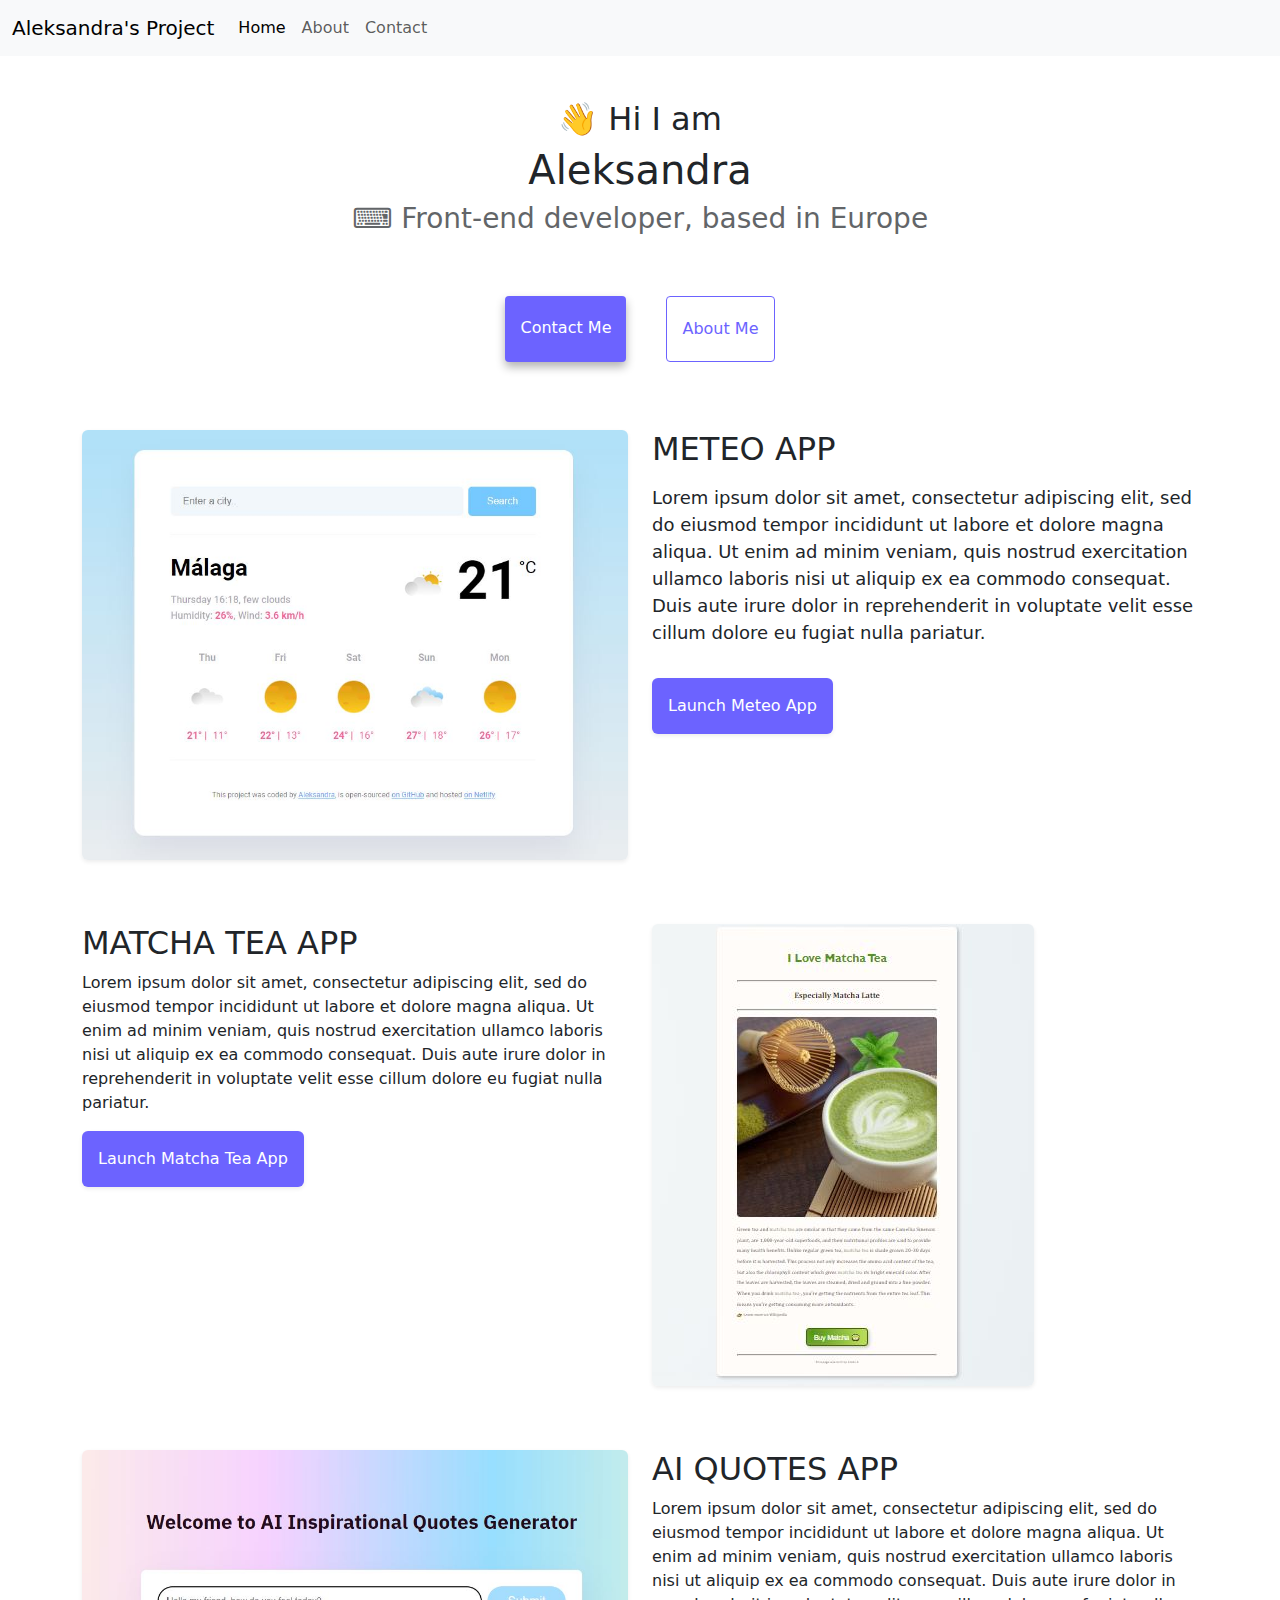
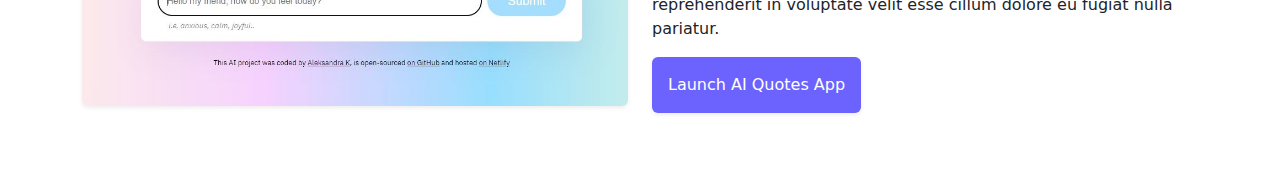
==== index.html @ 2f3303c7 "Created the initial style structure" ====
<!DOCTYPE html>
<html lang="en">
  <head>
    <meta charset="UTF-8" />
    <meta http-equiv="X-UA-Compatible" content="IE=edge" />
    <meta name="viewport" content="width=device-width, initial-scale=1.0" />
    <title>Aleksandra</title>
    <link rel="stylesheet" href="src/styles.css" />
    <link
      href="https://cdn.jsdelivr.net/npm/bootstrap@5.3.3/dist/css/bootstrap.min.css"
      rel="stylesheet"
      integrity="sha384-QWTKZyjpPEjISv5WaRU9OFeRpok6YctnYmDr5pNlyT2bRjXh0JMhjY6hW+ALEwIH"
      crossorigin="anonymous"
    />
    <script
      src="https://cdn.jsdelivr.net/npm/bootstrap@5.3.3/dist/js/bootstrap.bundle.min.js"
      integrity="sha384-YvpcrYf0tY3lHB60NNkmXc5s9fDVZLESaAA55NDzOxhy9GkcIdslK1eN7N6jIeHz"
      crossorigin="anonymous"
    ></script>
  </head>
  <body>
    <nav class="navbar navbar-expand-lg fixed-top bg-body-tertiary">
      <div class="container-fluid">
        <a class="navbar-brand" href="#">Aleksandra's Project</a>
        <button
          class="navbar-toggler"
          type="button"
          data-bs-toggle="collapse"
          data-bs-target="#navbarNav"
          aria-controls="navbarNav"
          aria-expanded="false"
          aria-label="Toggle navigation"
        >
          <span class="navbar-toggler-icon"></span>
        </button>
        <div class="collapse navbar-collapse" id="navbarNav">
          <ul class="navbar-nav">
            <li class="nav-item">
              <a class="nav-link active" aria-current="page" href="index.html"
                >Home</a
              >
            </li>
            <li class="nav-item">
              <a class="nav-link" href="about.html">About</a>
            </li>
            <li class="nav-item">
              <a class="nav-link" href="about.html">Contact</a>
            </li>
          </ul>
        </div>
      </div>
    </nav>

    <h2>👋 Hi I am</h2>
    <h1>Aleksandra</h1>
    <h3>⌨ Front-end developer, based in Europe</h3>
   
      <div class="navigation-links mb-5">
        <a href="about.html#contact" class="contact-link">Contact me</a>
        <a href="about.html" class="about-link">About me</a>
      </div>
 <div class="container">
      <div class="row mt-5">
        <div class="col-sm-6 mb-3">
          <img src="images/meteo-app.png" class="img-fluid rounded shadow-sm" />
        </div>

        <div class="col-sm-6">
          <h2 class="text-start mb-3">METEO APP</h2>
          <div>
            <p>
              Lorem ipsum dolor sit amet, consectetur adipiscing elit, sed do
              eiusmod tempor incididunt ut labore et dolore magna aliqua. Ut
              enim ad minim veniam, quis nostrud exercitation ullamco laboris
              nisi ut aliquip ex ea commodo consequat. Duis aute irure dolor in
              reprehenderit in voluptate velit esse cillum dolore eu fugiat
              nulla pariatur.
            </p>
          </div>
          <button type="button" class="btn btn-primary mt-3 p-3 shadow-sm">
            Launch Meteo App
          </button>
        </div>
      </div>
    </div>
    <div class="container">
      <div class="row mt-5">
        <div class="col-6 mb-3">
          <h2 class="text-start">MATCHA TEA APP</h2>
          <div>
            Lorem ipsum dolor sit amet, consectetur adipiscing elit, sed do
            eiusmod tempor incididunt ut labore et dolore magna aliqua. Ut enim
            ad minim veniam, quis nostrud exercitation ullamco laboris nisi ut
            aliquip ex ea commodo consequat. Duis aute irure dolor in
            reprehenderit in voluptate velit esse cillum dolore eu fugiat nulla
            pariatur.
          </div>
          <button type="button" class="btn btn-primary mt-3 p-3 shadow-sm">
            Launch Matcha Tea App
          </button>
        </div>
        <div class="col-6 mb-3">
          <img src="images/matchatea.png" class="img-fluid rounded shadow-sm" />
        </div>
      </div>
    </div>
<div class="container mb-5">
      <div class="row mt-5">
        <div class="col-6 mb-3">
          <img src="images/ai-quotes.png" class="img-fluid rounded shadow-sm" />
        </div>

        <div class="col-6">
          <h2 class="text-start">AI QUOTES APP</h2>
          <div>
            Lorem ipsum dolor sit amet, consectetur adipiscing elit, sed do
            eiusmod tempor incididunt ut labore et dolore magna aliqua. Ut enim
            ad minim veniam, quis nostrud exercitation ullamco laboris nisi ut
            aliquip ex ea commodo consequat. Duis aute irure dolor in
            reprehenderit in voluptate velit esse cillum dolore eu fugiat nulla
            pariatur.
          </div>
          <button type="button" class="btn btn-primary mt-3 p-3 shadow-sm">
            Launch AI Quotes App
          </button>
        </div>
    </div>
  </body>
</html>
---- src/styles.css ----
:root {
  --primary-color: #6c63ff;
  --secondary-color: #f5f2fe;
  --box-shadow: 0 5px 10px rgba(0, 0, 0, 0.3);
}
body {
  padding-top: 100px;
}
h1,
h2,
h3 {
  text-align: center;
}

h1 {
  font-size: 96px;
}

h2 {
  font-size: 48px;
}

h3 {
  font-size: 24px;
  opacity: 0.7;
}

p {
  font-size: 18px;
  line-height: 1.5;
}

.navigation-links {
  display: flex;
  margin-top: 40px;
  justify-content: center;
}

.navigation-links a {
  margin: 20px;
  border-radius: 4px;
  padding: 20px 15px;
  text-decoration: none;
  text-transform: capitalize;
}

.contact-link {
  background: var(--primary-color);
  box-shadow: var(--box-shadow);
  color: white;
}

.about-link {
  color: var(--primary-color);
  border: 1px solid var(--primary-color);
}

.homepage-link {
  color: var(--primary-color);
  text-align: center;
  display: block;
}

.about-paragraphs {
  margin: 30px 0;
}

.about-paragraphs p {
  margin: 10px;
}

.email-link {
  display: flex;
  justify-content: center;
  color: var(--primary-color);
  font-size: 28px;
  text-decoration: none;
}

.email-link:hover {
  text-decoration: underline;
}
.btn-primary {
  background-color: #6c63ff !important;
  border: none !important;
}
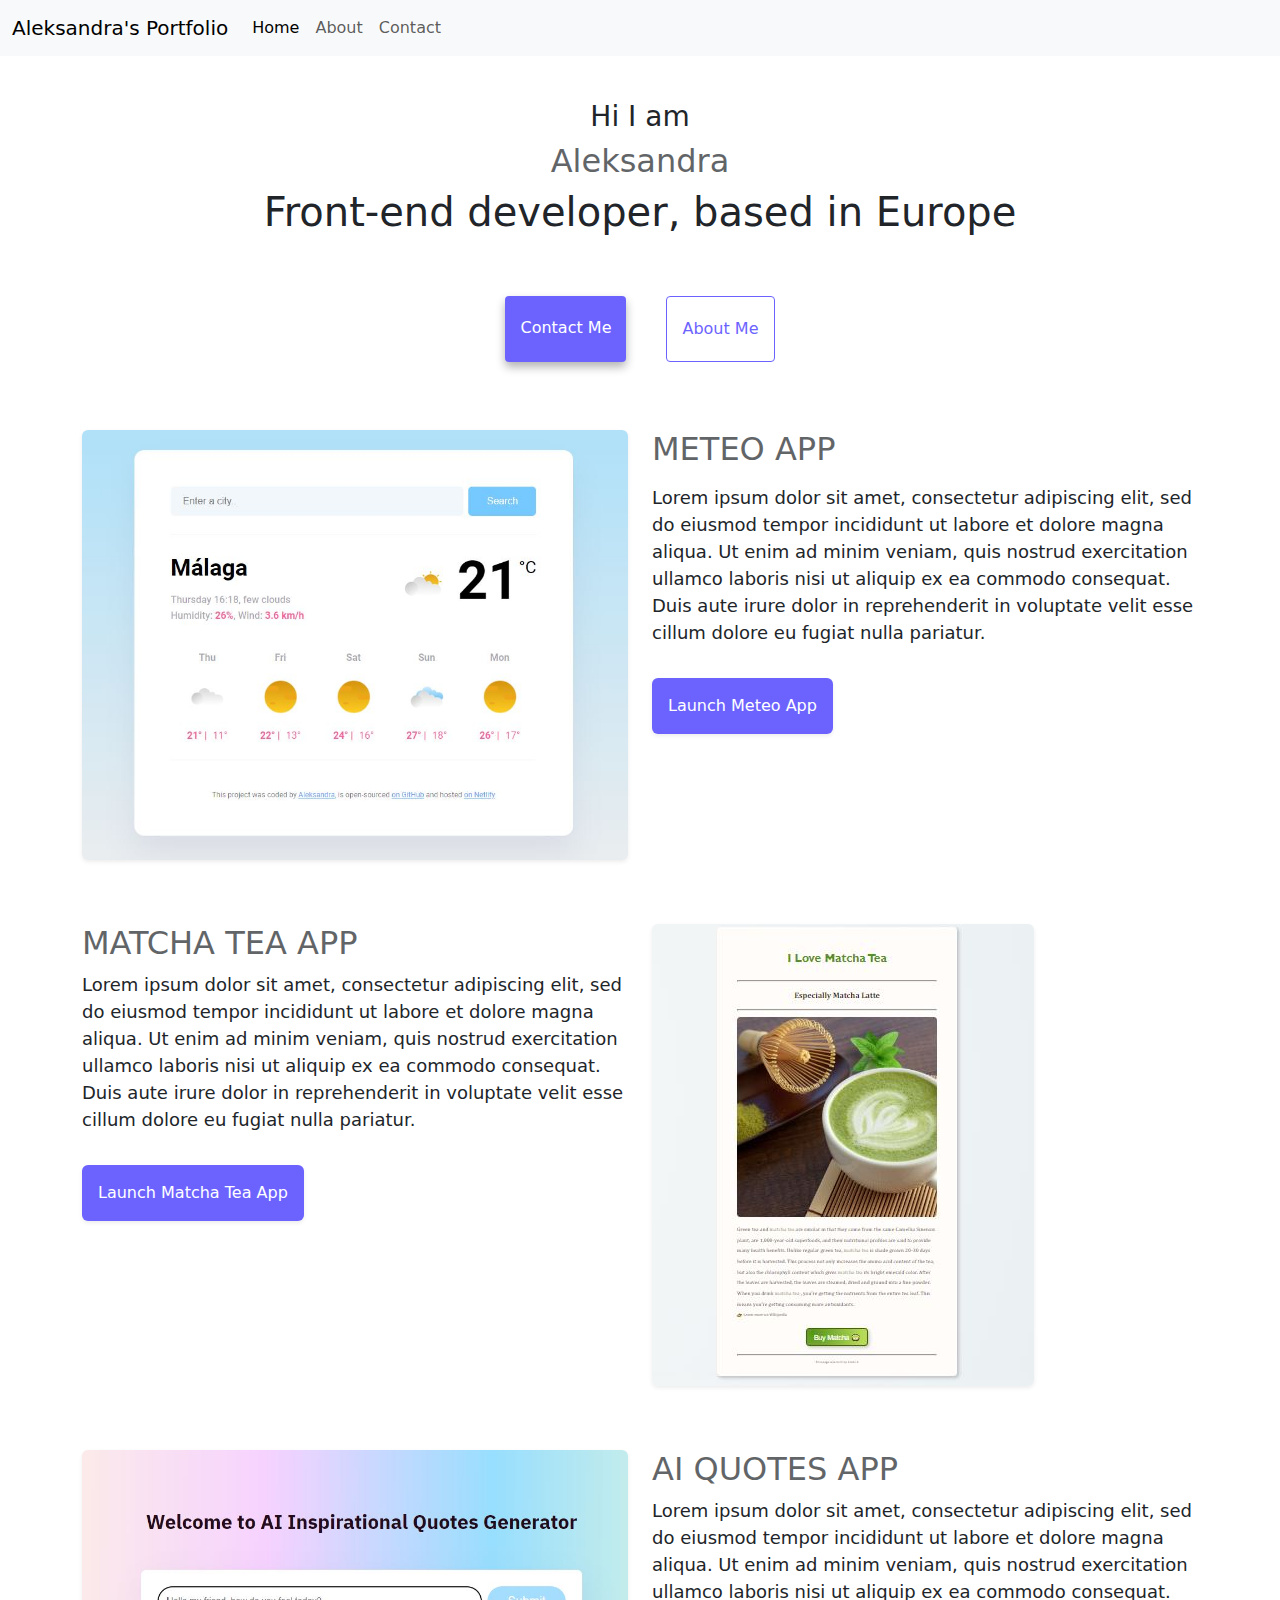
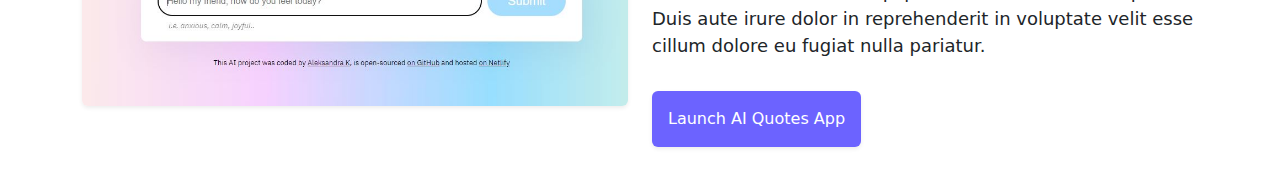
==== commit f7820aaf: "SEO optimization - added meta description" ====
--- a/index.html
+++ b/index.html
@@ -4,7 +4,9 @@
     <meta charset="UTF-8" />
     <meta http-equiv="X-UA-Compatible" content="IE=edge" />
     <meta name="viewport" content="width=device-width, initial-scale=1.0" />
-    <title>Aleksandra</title>
+    <meta name="description" content="Front-End Developer specializing in creating responsive, user-friendly web interfaces using HTML, CSS, and JavaScript. Explore my portfolio and skills here."
+    />
+    <title>Front-end Developer Portfolio - Aleksandra</title>
     <link rel="stylesheet" href="src/styles.css" />
     <link
       href="https://cdn.jsdelivr.net/npm/bootstrap@5.3.3/dist/css/bootstrap.min.css"
@@ -21,7 +23,7 @@
   <body>
     <nav class="navbar navbar-expand-lg fixed-top bg-body-tertiary">
       <div class="container-fluid">
-        <a class="navbar-brand" href="#">Aleksandra's Project</a>
+        <a class="navbar-brand" href="#">Aleksandra's Portfolio</a>
         <button
           class="navbar-toggler"
           type="button"
@@ -51,9 +53,9 @@
       </div>
     </nav>
 
-    <h2>👋 Hi I am</h2>
-    <h1>Aleksandra</h1>
-    <h3>⌨ Front-end developer, based in Europe</h3>
+    <h3>Hi I am</h3>
+    <h2>Aleksandra</h2>
+    <h1>Front-end developer, based in Europe</h1>
    
       <div class="navigation-links mb-5">
         <a href="about.html#contact" class="contact-link">Contact me</a>
@@ -62,7 +64,7 @@
  <div class="container">
       <div class="row mt-5">
         <div class="col-sm-6 mb-3">
-          <img src="images/meteo-app.png" class="img-fluid rounded shadow-sm" />
+          <img src="images/meteo-app.png" class="img-fluid rounded shadow-sm d-none d-sm-block" />
         </div>
 
         <div class="col-sm-6">
@@ -88,37 +90,41 @@
         <div class="col-6 mb-3">
           <h2 class="text-start">MATCHA TEA APP</h2>
           <div>
+            <p>
             Lorem ipsum dolor sit amet, consectetur adipiscing elit, sed do
             eiusmod tempor incididunt ut labore et dolore magna aliqua. Ut enim
             ad minim veniam, quis nostrud exercitation ullamco laboris nisi ut
             aliquip ex ea commodo consequat. Duis aute irure dolor in
             reprehenderit in voluptate velit esse cillum dolore eu fugiat nulla
             pariatur.
+          </p>
           </div>
           <button type="button" class="btn btn-primary mt-3 p-3 shadow-sm">
             Launch Matcha Tea App
           </button>
         </div>
         <div class="col-6 mb-3">
-          <img src="images/matchatea.png" class="img-fluid rounded shadow-sm" />
+          <img src="images/matchatea.png" class="img-fluid rounded shadow-sm d-none d-sm-block" />
         </div>
       </div>
     </div>
 <div class="container mb-5">
       <div class="row mt-5">
         <div class="col-6 mb-3">
-          <img src="images/ai-quotes.png" class="img-fluid rounded shadow-sm" />
+          <img src="images/ai-quotes.png" class="img-fluid rounded shadow-sm d-none d-sm-block" />
         </div>
 
         <div class="col-6">
           <h2 class="text-start">AI QUOTES APP</h2>
           <div>
+            <p >
             Lorem ipsum dolor sit amet, consectetur adipiscing elit, sed do
             eiusmod tempor incididunt ut labore et dolore magna aliqua. Ut enim
             ad minim veniam, quis nostrud exercitation ullamco laboris nisi ut
             aliquip ex ea commodo consequat. Duis aute irure dolor in
             reprehenderit in voluptate velit esse cillum dolore eu fugiat nulla
             pariatur.
+            </p>
           </div>
           <button type="button" class="btn btn-primary mt-3 p-3 shadow-sm">
             Launch AI Quotes App
--- a/src/styles.css
+++ b/src/styles.css
@@ -13,16 +13,14 @@
 }
 
 h1 {
-  font-size: 96px;
+  font-size: 38px;
 }
-
 h2 {
+  font-size: 111px;
+  opacity: 0.7;
+}
+h3 {
   font-size: 48px;
-}
-
-h3 {
-  font-size: 24px;
-  opacity: 0.7;
 }
 
 p {
@@ -84,3 +82,17 @@
   background-color: #6c63ff !important;
   border: none !important;
 }
+
+@media (max-width: 600px) {
+  h2 {
+    font-size: 40px;
+  }
+  p {
+    font-size: 14px;
+    text-align: center;
+  }
+  img {
+    display: block;
+    margin: 10px 0;
+  }
+}
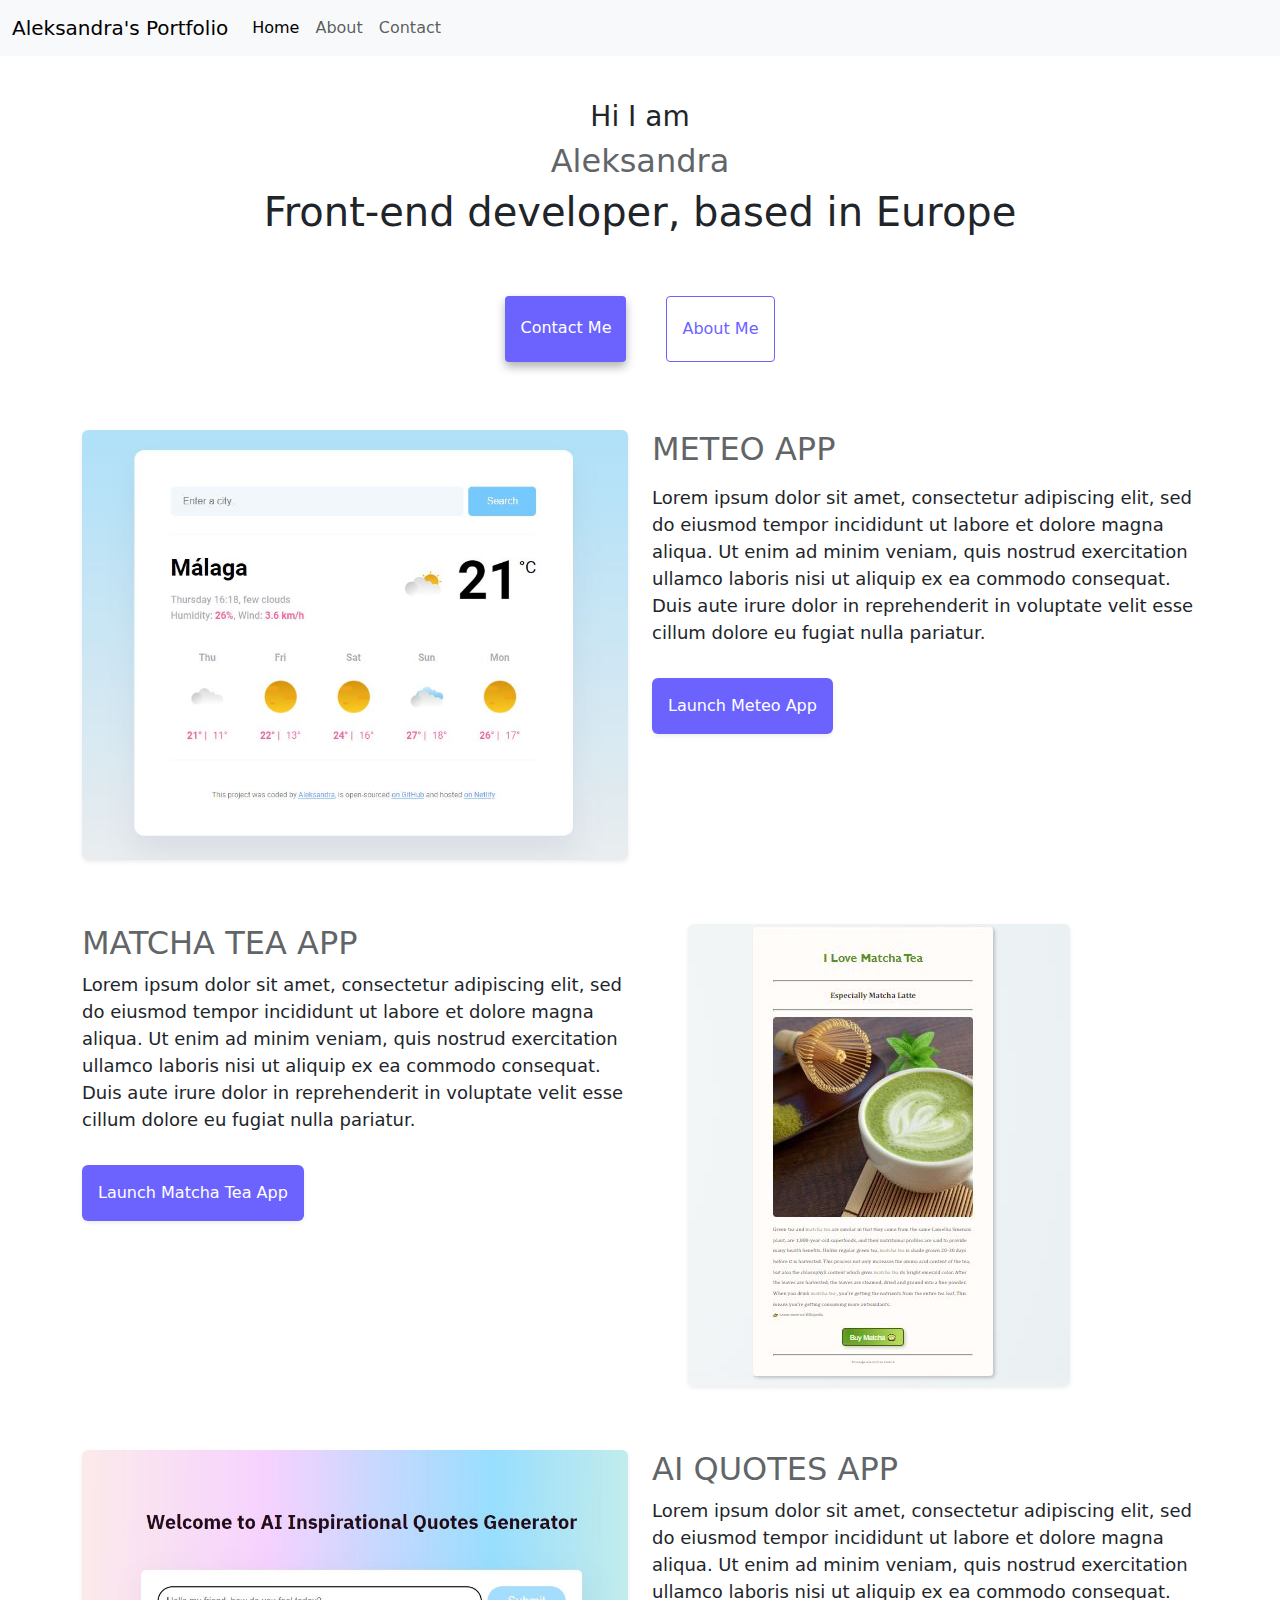
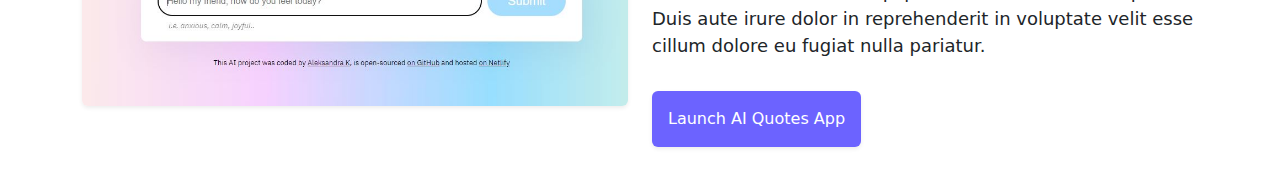
==== commit ea168b26: "Added link titles and alt text" ====
--- a/index.html
+++ b/index.html
@@ -64,7 +64,7 @@
  <div class="container">
       <div class="row mt-5">
         <div class="col-sm-6 mb-3">
-          <img src="images/meteo-app.png" class="img-fluid rounded shadow-sm d-none d-sm-block" />
+          <img src="images/meteo-app.png" title="Weather application" alt="meteo app" class="img-fluid rounded shadow-sm d-none d-sm-block" />
         </div>
 
         <div class="col-sm-6">
@@ -79,7 +79,7 @@
               nulla pariatur.
             </p>
           </div>
-          <button type="button" class="btn btn-primary mt-3 p-3 shadow-sm">
+          <button type="button" class="btn btn-primary mt-3 p-3 shadow-sm" title="Learn more">
             Launch Meteo App
           </button>
         </div>
@@ -99,19 +99,19 @@
             pariatur.
           </p>
           </div>
-          <button type="button" class="btn btn-primary mt-3 p-3 shadow-sm">
+          <button type="button" class="btn btn-primary mt-3 p-3 shadow-sm" title="Learn more">
             Launch Matcha Tea App
           </button>
         </div>
-        <div class="col-6 mb-3">
-          <img src="images/matchatea.png" class="img-fluid rounded shadow-sm d-none d-sm-block" />
+        <div class="col-6 mb-3 ps-5">
+          <img src="images/matchatea.png" class="img-fluid rounded shadow-sm d-none d-sm-block" alt="a cup of matcha latte" title="Matcha tea"/>
         </div>
       </div>
     </div>
 <div class="container mb-5">
       <div class="row mt-5">
         <div class="col-6 mb-3">
-          <img src="images/ai-quotes.png" class="img-fluid rounded shadow-sm d-none d-sm-block" />
+          <img src="images/ai-quotes.png" class="img-fluid rounded shadow-sm d-none d-sm-block" alt="ai generator of motivational messages"  title="AI quotes generator"/>
         </div>
 
         <div class="col-6">
@@ -126,7 +126,7 @@
             pariatur.
             </p>
           </div>
-          <button type="button" class="btn btn-primary mt-3 p-3 shadow-sm">
+          <button type="button" class="btn btn-primary mt-3 p-3 shadow-sm" title="Learn more">
             Launch AI Quotes App
           </button>
         </div>
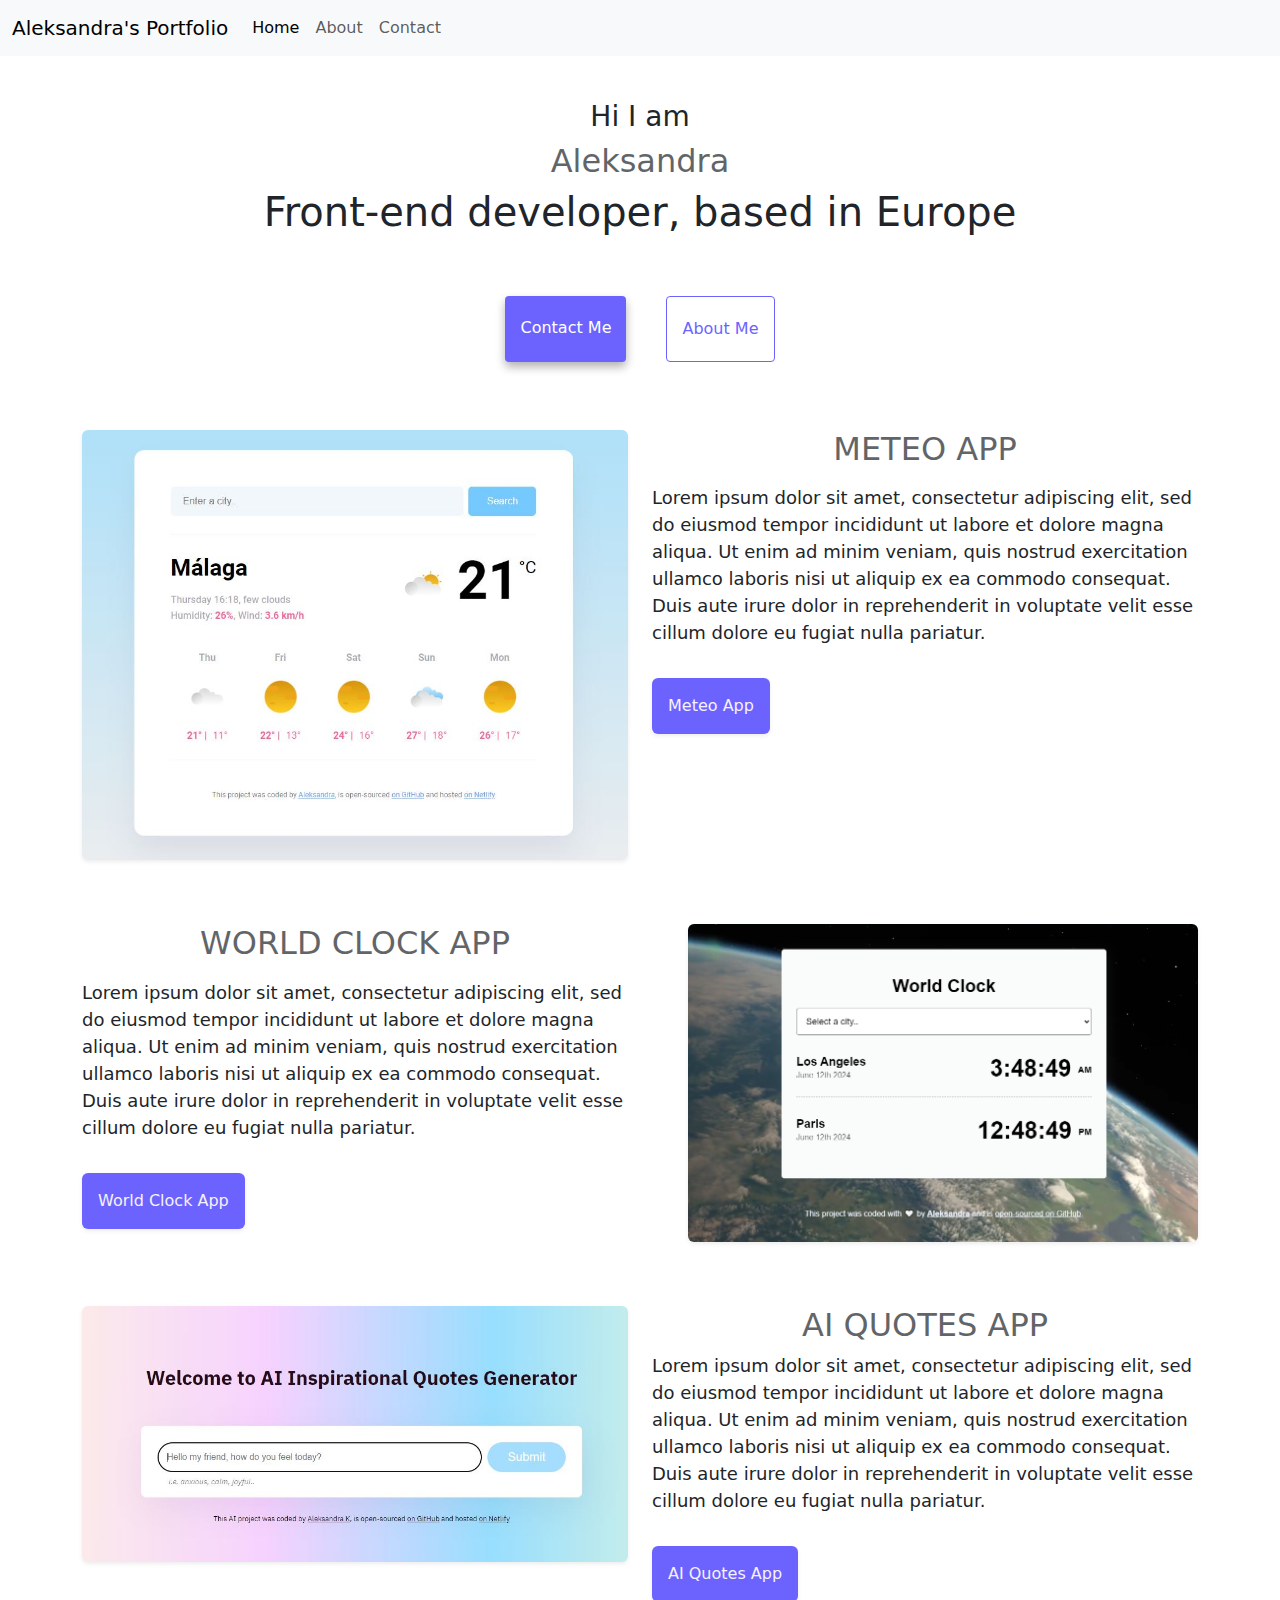
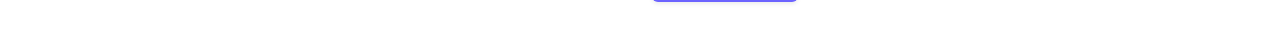
==== commit 02a6ce88: "Added external links to each of my projects" ====
--- a/index.html
+++ b/index.html
@@ -64,11 +64,11 @@
  <div class="container">
       <div class="row mt-5">
         <div class="col-sm-6 mb-3">
-          <img src="images/meteo-app.png" title="Weather application" alt="meteo app" class="img-fluid rounded shadow-sm d-none d-sm-block" />
+          <img src="images/meteo-app.png" title="Weather application" alt="meteo app" class="img-fluid rounded shadow-sm d-none d-sm-block img-home" />
         </div>
 
         <div class="col-sm-6">
-          <h2 class="text-start mb-3">METEO APP</h2>
+          <h2 class="text-sm-centre mb-3">METEO APP</h2>
           <div>
             <p>
               Lorem ipsum dolor sit amet, consectetur adipiscing elit, sed do
@@ -80,15 +80,18 @@
             </p>
           </div>
           <button type="button" class="btn btn-primary mt-3 p-3 shadow-sm" title="Learn more">
-            Launch Meteo App
+            <a href="https://basic-meteo-app.netlify.app" target="_blank"
+            class="img-project">
+            
+            Meteo App</a>
           </button>
         </div>
       </div>
     </div>
     <div class="container">
       <div class="row mt-5">
-        <div class="col-6 mb-3">
-          <h2 class="text-start">MATCHA TEA APP</h2>
+        <div class="col-sm-6 mb-3">
+          <h2 class="text-sm-centre mb-3"> WORLD CLOCK APP</h2>
           <div>
             <p>
             Lorem ipsum dolor sit amet, consectetur adipiscing elit, sed do
@@ -100,22 +103,23 @@
           </p>
           </div>
           <button type="button" class="btn btn-primary mt-3 p-3 shadow-sm" title="Learn more">
-            Launch Matcha Tea App
+            <a href="https://what-time-is-it-now.netlify.app" target="_blank" class="img-project">
+            World Clock App </a>
           </button>
         </div>
         <div class="col-6 mb-3 ps-5">
-          <img src="images/matchatea.png" class="img-fluid rounded shadow-sm d-none d-sm-block" alt="a cup of matcha latte" title="Matcha tea"/>
+          <img src="images/world-clock.PNG" class="img-fluid rounded shadow-sm d-none d-sm-block img-home" alt="world clock application" title="World clock"/>
         </div>
       </div>
     </div>
 <div class="container mb-5">
       <div class="row mt-5">
         <div class="col-6 mb-3">
-          <img src="images/ai-quotes.png" class="img-fluid rounded shadow-sm d-none d-sm-block" alt="ai generator of motivational messages"  title="AI quotes generator"/>
+          <img src="images/ai-quotes.png" class="img-fluid rounded shadow-sm d-none d-sm-block img-home" alt="ai generator of motivational messages"  title="AI quotes generator"/>
         </div>
 
-        <div class="col-6">
-          <h2 class="text-start">AI QUOTES APP</h2>
+        <div class="col-sm-6">
+          <h2 class="text-sm-centre">AI QUOTES APP</h2>
           <div>
             <p >
             Lorem ipsum dolor sit amet, consectetur adipiscing elit, sed do
@@ -127,7 +131,8 @@
             </p>
           </div>
           <button type="button" class="btn btn-primary mt-3 p-3 shadow-sm" title="Learn more">
-            Launch AI Quotes App
+            <a href="https://ai-motivational-quotes.netlify.app" target="_blank" class="img-project">
+            AI Quotes App</a>
           </button>
         </div>
     </div>
--- a/src/styles.css
+++ b/src/styles.css
@@ -27,7 +27,10 @@
   font-size: 18px;
   line-height: 1.5;
 }
-
+a {
+  text-decoration: none;
+  color: white;
+}
 .navigation-links {
   display: flex;
   margin-top: 40px;
@@ -82,6 +85,13 @@
   background-color: #6c63ff !important;
   border: none !important;
 }
+button:hover {
+  cursor: pointer;
+}
+.img-project {
+  text-decoration: none;
+  color: #f5f2fe;
+}
 
 @media (max-width: 600px) {
   h2 {
@@ -91,8 +101,11 @@
     font-size: 14px;
     text-align: center;
   }
-  img {
-    display: block;
+  .img-home {
+    display: none;
     margin: 10px 0;
   }
+  button {
+    font-size: 10px;
+  }
 }
